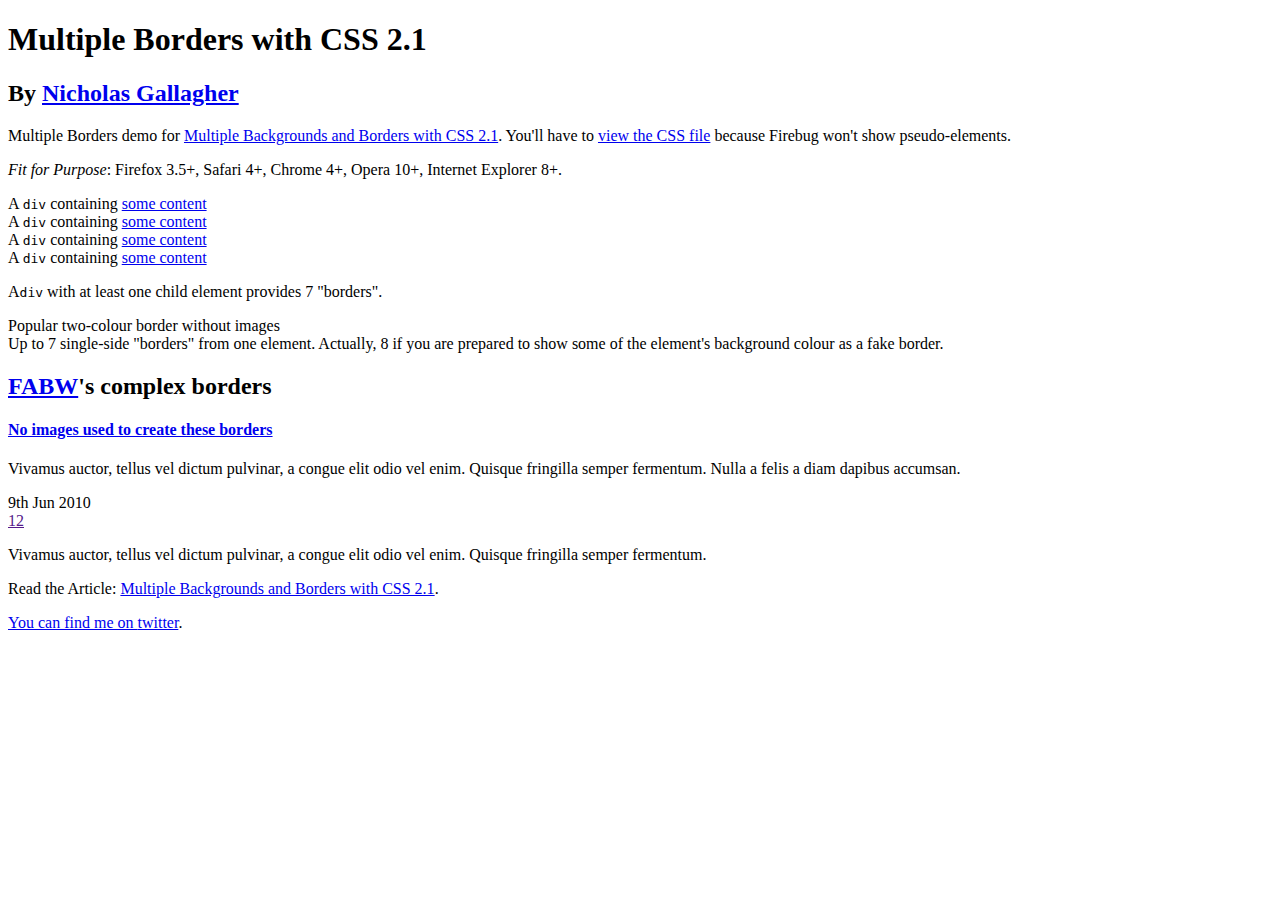
==== borders.html @ e4e9b742 "created a html file for multiple borders example" ====
<!DOCTYPE html>
<html lang="en">
<head>
  <meta charset="UTF-8">
  <meta name="viewport" content="width=device-width, initial-scale=1.0">
  <meta name="description" content="How to use CSS2 to create multiple borders from one HTML element. Uses CSS2 generated content and pseudo-elements.">
  <link rel="stylesheet" href="borders.css">
  <title>Demo: Multiple Borders with CSS 2.1 &#8211; Nicolas Gallagher</title>
</head>
<body>
  <div class="container header">
    <header>
      <hgroup>
        <h1>Multiple Borders with CSS 2.1</h1>
        <h2>By <a href="http://nicolasgallagher.com" target="blank">Nicholas Gallagher</a></h2>
      </hgroup>
      <p>Multiple Borders demo for <a href="http://nicolasgallagher.com/multiple-backgrounds-and-borders-with-css2/" target="blank">Multiple Backgrounds and Borders with CSS 2.1</a>. You'll have to <a href="borders.css">view the CSS file</a> because Firebug won't show pseudo-elements.</p>
      <p><em>Fit for Purpose</em>: Firefox 3.5+, Safari 4+, Chrome 4+, Opera 10+, Internet Explorer 8+.</p>
    </header>
  </div>

  <div class="examples">
    <div class="section">
      <div id="full-border1">A <code>div</code> containing <a href="#non">some content</a></div>
      <div id="full-border2">A <code>div</code> containing <a href="#non">some content</a></div>
      <div id="full-border3">A <code>div</code> containing <a href="#non">some content</a></div>
      <div id="full-border4">A <code>div</code> containing <a href="#non">some content</a></div>
      <div id="full-border5"><p>A<code>div</code> with at least one child element provides 7 "borders".</p></div>
    </div>
  </div>

  <div class="section">
    <div id="two-colour">Popular two-colour border without images</div>
    <div id="single-max">Up to 7 single-side "borders" from one element. Actually, 8 if you are prepared to show some of the element's background colour as a fake border.</div>
    <div id="irregular">
      <h2><a href="http://forabeautifulweb.com/blog">FABW</a>'s complex borders</h2>
      <div class="content">
        <div class="article">
          <h4><a href="#non">No images used to create these borders</a></h4>
          <p>Vivamus auctor, tellus vel dictum pulvinar, a congue elit odio vel enim. Quisque fringilla semper fermentum. Nulla a felis a diam dapibus accumsan.</p>
          <div class="foot">
            <div class="time">9th Jun 2010</div>
            <a href="" title="12 replies" class="comments">12</a>
          </div>
        </div>
      </div>
      <div class="supp">
        <p>Vivamus auctor, tellus vel dictum pulvinar, a congue elit odio vel enim. Quisque fringilla semper fermentum.</p>
      </div>
    </div>
  </div>

  <!-- End of exmaples -->

  <div class="container footer">
    <p>Read the Article: <a href="http://nicolasgallagher.com/multiple-backgrounds-and-borders-with-css2/">Multiple Backgrounds and Borders with CSS 2.1</a>.</p>
    <p class="follow"><a href="http://twitter.com/necolas">You can find me on <span>twitter</span></a>.</p>
  </div>
</body>
</html>
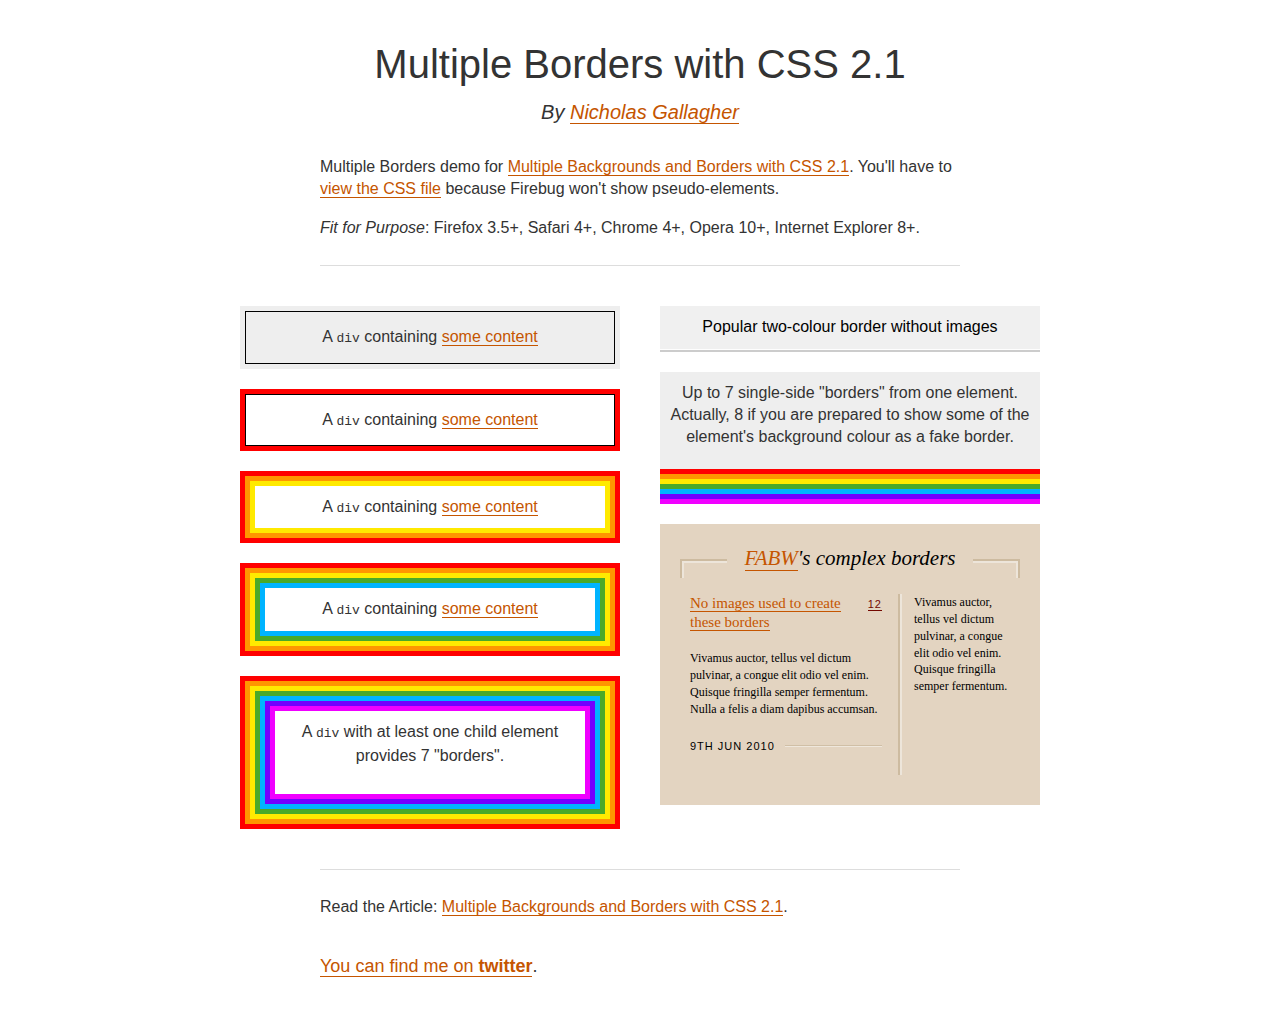
==== commit afb8ec61: "added css style to borders.html" ====
--- a/borders.html
+++ b/borders.html
@@ -25,29 +25,29 @@
       <div id="full-border2">A <code>div</code> containing <a href="#non">some content</a></div>
       <div id="full-border3">A <code>div</code> containing <a href="#non">some content</a></div>
       <div id="full-border4">A <code>div</code> containing <a href="#non">some content</a></div>
-      <div id="full-border5"><p>A<code>div</code> with at least one child element provides 7 "borders".</p></div>
+      <div id="full-border5"><p>A <code>div</code> with at least one child element provides 7 "borders".</p></div>
     </div>
-  </div>
-
-  <div class="section">
-    <div id="two-colour">Popular two-colour border without images</div>
-    <div id="single-max">Up to 7 single-side "borders" from one element. Actually, 8 if you are prepared to show some of the element's background colour as a fake border.</div>
-    <div id="irregular">
-      <h2><a href="http://forabeautifulweb.com/blog">FABW</a>'s complex borders</h2>
-      <div class="content">
-        <div class="article">
-          <h4><a href="#non">No images used to create these borders</a></h4>
-          <p>Vivamus auctor, tellus vel dictum pulvinar, a congue elit odio vel enim. Quisque fringilla semper fermentum. Nulla a felis a diam dapibus accumsan.</p>
-          <div class="foot">
-            <div class="time">9th Jun 2010</div>
-            <a href="" title="12 replies" class="comments">12</a>
+  
+    <div class="section">
+      <div id="two-colour">Popular two-colour border without images</div>
+      <div id="single-max">Up to 7 single-side "borders" from one element. Actually, 8 if you are prepared to show some of the element's background colour as a fake border.</div>
+      <div id="irregular">
+        <h2><a href="http://forabeautifulweb.com/blog">FABW</a>'s complex borders</h2>
+        <div class="content">
+          <div class="article">
+            <h4><a href="#non">No images used to create these borders</a></h4>
+            <p>Vivamus auctor, tellus vel dictum pulvinar, a congue elit odio vel enim. Quisque fringilla semper fermentum. Nulla a felis a diam dapibus accumsan.</p>
+            <div class="foot">
+              <div class="time">9th Jun 2010</div>
+              <a href="" title="12 replies" class="comments">12</a>
+            </div>
           </div>
         </div>
+        <div class="supp">
+          <p>Vivamus auctor, tellus vel dictum pulvinar, a congue elit odio vel enim. Quisque fringilla semper fermentum.</p>
+        </div>
       </div>
-      <div class="supp">
-        <p>Vivamus auctor, tellus vel dictum pulvinar, a congue elit odio vel enim. Quisque fringilla semper fermentum.</p>
-      </div>
-    </div>
+    </div>    
   </div>
 
   <!-- End of exmaples -->
--- a/borders.css
+++ b/borders.css
@@ -0,0 +1,507 @@
+/* ------------------------------------------
+MULTIPLE BORDERS ON ONE ELEMENT WITH CSS 2.1
+by Nicolas Gallagher
+- http://nicolasgallagher.com/multiple-backgrounds-and-borders-with-css2/
+
+http://nicolasgallagher.com
+http://twitter.com/necolas
+
+Created: 09 June 2010
+Version: 1.0
+
+Dual licensed under MIT and GNU GPLv2 Nicolas Gallagher
+------------------------------------------ */
+
+
+/* ----------------------------------------------------------------------------------------------------------------------------
+== GENERAL STYLES
+** ---------------------------------------------------------------------------------------------------------------------------- */
+
+html,
+body {
+  padding   : 0;
+  margin    : 0;
+  font      : 1em/1.4 Cambria, Georgia, sans-serif;
+  color     : #333;
+  background: #fff;
+}
+
+article,
+aside,
+footer,
+header,
+hgroup,
+section {
+  display: block;
+}
+
+a:link,
+a:visited {
+  border-bottom  : 1px solid #c55500;
+  color          : #c55500;
+  text-decoration: none;
+}
+
+a:visited {
+  border-bottom: 1px solid #730800;
+  color        : #730800;
+}
+
+a:hover,
+a:focus,
+a:active {
+  border    : 0;
+  color     : #fff;
+  background: #c55500;
+}
+
+a:visited:hover,
+a:visited:focus,
+a:visited:active {
+  color     : #fff;
+  background: #730800;
+}
+
+.container {
+  width  : 640px;
+  padding: 0 0 10px;
+  margin : 0 auto 40px;
+}
+
+.header {
+  border-bottom: 1px solid #ddd;
+}
+
+.footer {
+  padding      : 10px 0 30px;
+  border-top   : 1px solid #ddd;
+  margin-bottom: 0;
+}
+
+.examples {
+  width   : 800px;
+  margin  : 0 auto;
+  overflow: hidden;
+}
+
+.examples .section {
+  float     : left;
+  width     : 380px;
+  margin    : 0 0 20px 40px;
+  text-align: center;
+}
+
+.examples .section:first-child {
+  margin-left: 0;
+}
+
+.examples .section div {
+  margin: 0 0 20px;
+}
+
+h1 {
+  margin     : 1em 0 0;
+  font-size  : 2.5em;
+  font-weight: normal;
+  line-height: 1.2;
+  text-align : center;
+}
+
+h2 {
+  margin     : 0.5em 0 1.5em;
+  font-size  : 1.25em;
+  font-weight: normal;
+  font-style : italic;
+  text-align : center;
+}
+
+p {
+  margin     : 1em 0;
+  line-height: 1.4em;
+}
+
+pre {
+  margin     : 1.4em 0;
+  font-size  : 12px;
+  line-height: 1.4em;
+  white-space: pre-wrap;
+  word-wrap  : break-word;
+}
+
+.follow {
+  clear     : both;
+  margin-top: 2em;
+  font-size : 1.125em;
+}
+
+.follow span {
+  font-weight: bold;
+}
+
+
+
+
+
+/* ----------------------------------------------------------------------------------------------------------------------------
+== EXAMPLES
+** ---------------------------------------------------------------------------------------------------------------------------- */
+
+#full-border1 {
+  position  : relative;
+  z-index   : 10;
+  padding   : 20px;
+  background: #eee;
+}
+
+#full-border1:before {
+  content : "";
+  display : block;
+  position: absolute;
+  z-index : -1;
+  top     : 5px;
+  left    : 5px;
+  right   : 5px;
+  bottom  : 5px;
+  border  : 1px solid #000;
+}
+
+#full-border2 {
+  position  : relative;
+  z-index   : 10;
+  padding   : 15px;
+  border    : 5px solid #f00;
+  background: #fff;
+}
+
+#full-border2:before {
+  content : "";
+  display : block;
+  position: absolute;
+  z-index : -1;
+  top     : 0;
+  left    : 0;
+  right   : 0;
+  bottom  : 0;
+  border  : 1px solid #000;
+}
+
+#full-border3 {
+  position  : relative;
+  z-index   : 10;
+  padding   : 20px;
+  border    : 5px solid #f00;
+  background: #ff9600;
+}
+
+#full-border3:before {
+  content   : "";
+  display   : block;
+  position  : absolute;
+  z-index   : -1;
+  top       : 5px;
+  left      : 5px;
+  right     : 5px;
+  bottom    : 5px;
+  border    : 5px solid #ffea00;
+  background: #fff;
+}
+
+#full-border4 {
+  position  : relative;
+  z-index   : 10;
+  padding   : 30px;
+  border    : 5px solid #f00;
+  background: #ff9600;
+}
+
+#full-border4:before {
+  content   : "";
+  display   : block;
+  position  : absolute;
+  z-index   : -1;
+  top       : 5px;
+  left      : 5px;
+  right     : 5px;
+  bottom    : 5px;
+  border    : 5px solid #ffea00;
+  background: #4aa929;
+}
+
+#full-border4:after {
+  content   : "";
+  display   : block;
+  position  : absolute;
+  z-index   : -1;
+  top       : 15px;
+  left      : 15px;
+  right     : 15px;
+  bottom    : 15px;
+  border    : 5px solid #00b4ff;
+  background: #fff;
+}
+
+
+#full-border5 {
+  position  : relative;
+  z-index   : 10;
+  padding   : 40px;
+  border    : 5px solid #f00;
+  background: #ff9600;
+}
+
+#full-border5:before {
+  content   : "";
+  display   : block;
+  position  : absolute;
+  z-index   : -1;
+  top       : 5px;
+  left      : 5px;
+  right     : 5px;
+  bottom    : 5px;
+  border    : 5px solid #ffea00;
+  background: #4aa929;
+}
+
+#full-border5:after {
+  content   : "";
+  display   : block;
+  position  : absolute;
+  z-index   : -1;
+  top       : 25px;
+  left      : 25px;
+  right     : 25px;
+  bottom    : 25px;
+  border    : 5px solid #f000ff;
+  background: #fff;
+}
+
+#full-border5 p:first-child {
+  margin-top: 0;
+}
+
+#full-border5 p:first-child:before {
+  content   : "";
+  display   : block;
+  position  : absolute;
+  z-index   : -1;
+  top       : 15px;
+  left      : 15px;
+  right     : 15px;
+  bottom    : 15px;
+  border    : 5px solid #00b4ff;
+  background: #7200ff;
+}
+
+
+#two-colour {
+  position     : relative;
+  padding      : 10px 10px 11px;
+  border-bottom: 2px solid #ccc;
+  color        : #000;
+  background   : #f0f0f0;
+}
+
+#two-colour:before {
+  content   : "";
+  display   : block;
+  position  : absolute;
+  left      : 0;
+  bottom    : 0;
+  width     : 100%;
+  height    : 1px;
+  background: #fefefe;
+}
+
+
+#single-max {
+  position     : relative;
+  padding      : 10px 10px 50px;
+  border-bottom: 5px solid #f000ff;
+  background   : #eee;
+}
+
+
+#single-max:after {
+  content      : "";
+  display      : block;
+  position     : absolute;
+  left         : 0;
+  bottom       : 15px;
+  width        : 100%;
+  border-top   : 5px solid #ff0000;
+  border-bottom: 5px solid #ffea00;
+  background   : #ff9600;
+  height       : 5px;
+}
+
+
+#single-max:before {
+  content      : "";
+  display      : block;
+  position     : absolute;
+  left         : 0;
+  bottom       : 0;
+  width        : 100%;
+  border-top   : 5px solid #4aa929;
+  border-bottom: 5px solid #7200ff;
+  background   : #00b4ff;
+  height       : 5px;
+}
+
+
+
+
+
+/* ----------------------------------------------------------------------------------------------------------------------------
+== FABW BORDERS (as seen on http://forabeautifulweb.com/blog)
+** ---------------------------------------------------------------------------------------------------------------------------- */
+
+/* Basic styles adapted from FABW, images removed */
+
+
+#irregular {
+  font      : 14px/1.4 Georgia, "Times New Roman", Times, serif;
+  color     : rgb(0, 0, 0);
+  margin    : 0 auto 40px;
+  padding   : 0 30px 10px;
+  background: #e3d4c1;
+  text-align: left;
+}
+
+
+#irregular .content {
+  position     : relative;
+  float        : left;
+  width        : 60%;
+  padding-right: 18px;
+  border-right : 2px solid #ede5da
+}
+
+#irregular .supp {
+  float: right;
+  width: 30%;
+}
+
+#irregular h2 {
+  margin    : 20px 40px 1em;
+  font-size : 1.5em;
+  text-align: center;
+}
+
+#irregular h3 {
+  font-size  : 1em;
+  line-height: 1;
+  margin     : 0 0 1em;
+  font-weight: normal;
+}
+
+#irregular h4 {
+  font-size  : 15px;
+  line-height: 1.25;
+  margin     : 0 0 1.25em;
+  font-weight: normal;
+}
+
+#irregular p {
+  font-size: 12px;
+  margin   : 0 0 1.5em;
+}
+
+#irregular .article {
+  position     : relative;
+  margin-bottom: 1em;
+}
+
+#irregular .article h4 {
+  margin-right: 20px;
+}
+
+#irregular .article a.comments {
+  position      : absolute;
+  display       : block;
+  top           : 4px;
+  right         : 0;
+  font          : 11px Arial, sans-serif;
+  letter-spacing: 1px;
+}
+
+#irregular .article .time {
+  display       : inline;
+  font          : 11px "Helvetica Neue", Arial, sans-serif;
+  text-transform: uppercase;
+  letter-spacing: 1px;
+}
+
+/* Creating two-colour, irregular borders without images */
+#irregular {
+  position: relative;
+  overflow: hidden;
+}
+
+
+#irregular:before,
+#irregular:after {
+  content     : "";
+  position    : absolute;
+  top         : 35px;
+  left        : 20px;
+  width       : 45px;
+  height      : 17px;
+  border      : 2px solid #cdbba0;
+  border-width: 2px 0 0 2px;
+}
+
+#irregular:after {
+  left        : auto;
+  right       : 20px;
+  border-width: 2px 2px 0 0;
+}
+
+
+#irregular h2:before,
+#irregular h2:after {
+  content     : "";
+  position    : absolute;
+  top         : 37px;
+  left        : 22px;
+  width       : 43px;
+  height      : 15px;
+  border      : 2px solid #ede5da;
+  border-width: 2px 0 0 2px;
+}
+
+#irregular h2:after {
+  left        : auto;
+  right       : 22px;
+  border-width: 2px 2px 0 0;
+}
+
+#irregular .content:before {
+  content   : "";
+  background: #cdbba0;
+  width     : 2px;
+  height    : 100%;
+  position  : absolute;
+  top       : 0;
+  right     : 0;
+}
+
+#irregular .article .foot {
+  overflow: hidden;
+}
+
+#irregular .article .time {
+  position: relative;
+}
+
+
+#irregular .article .time:before {
+  position     : absolute;
+  content      : "";
+  top          : 50%;
+  left         : 100%;
+  width        : 500px;
+  border-top   : 1px solid #D0BFA6;
+  border-bottom: 1px solid #EFE7DC;
+  margin       : -1px 0 0 10px;
+}